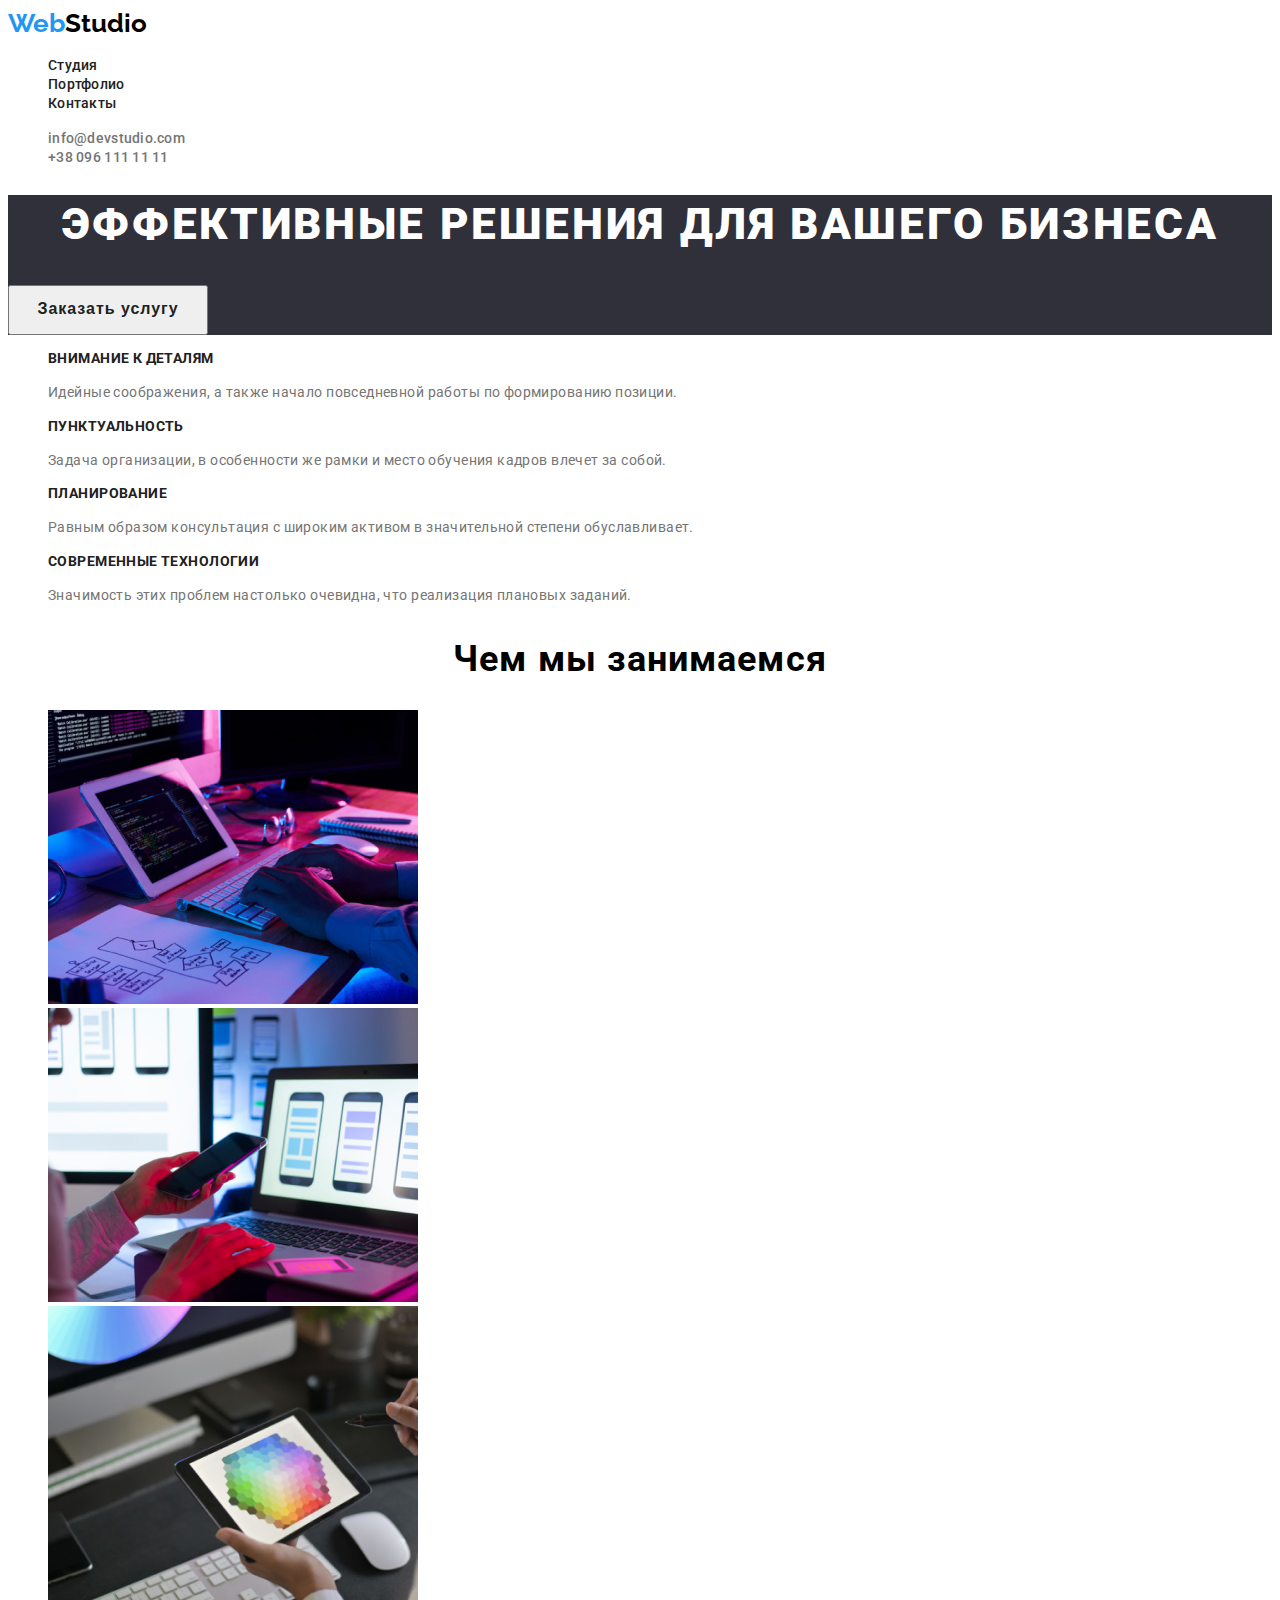
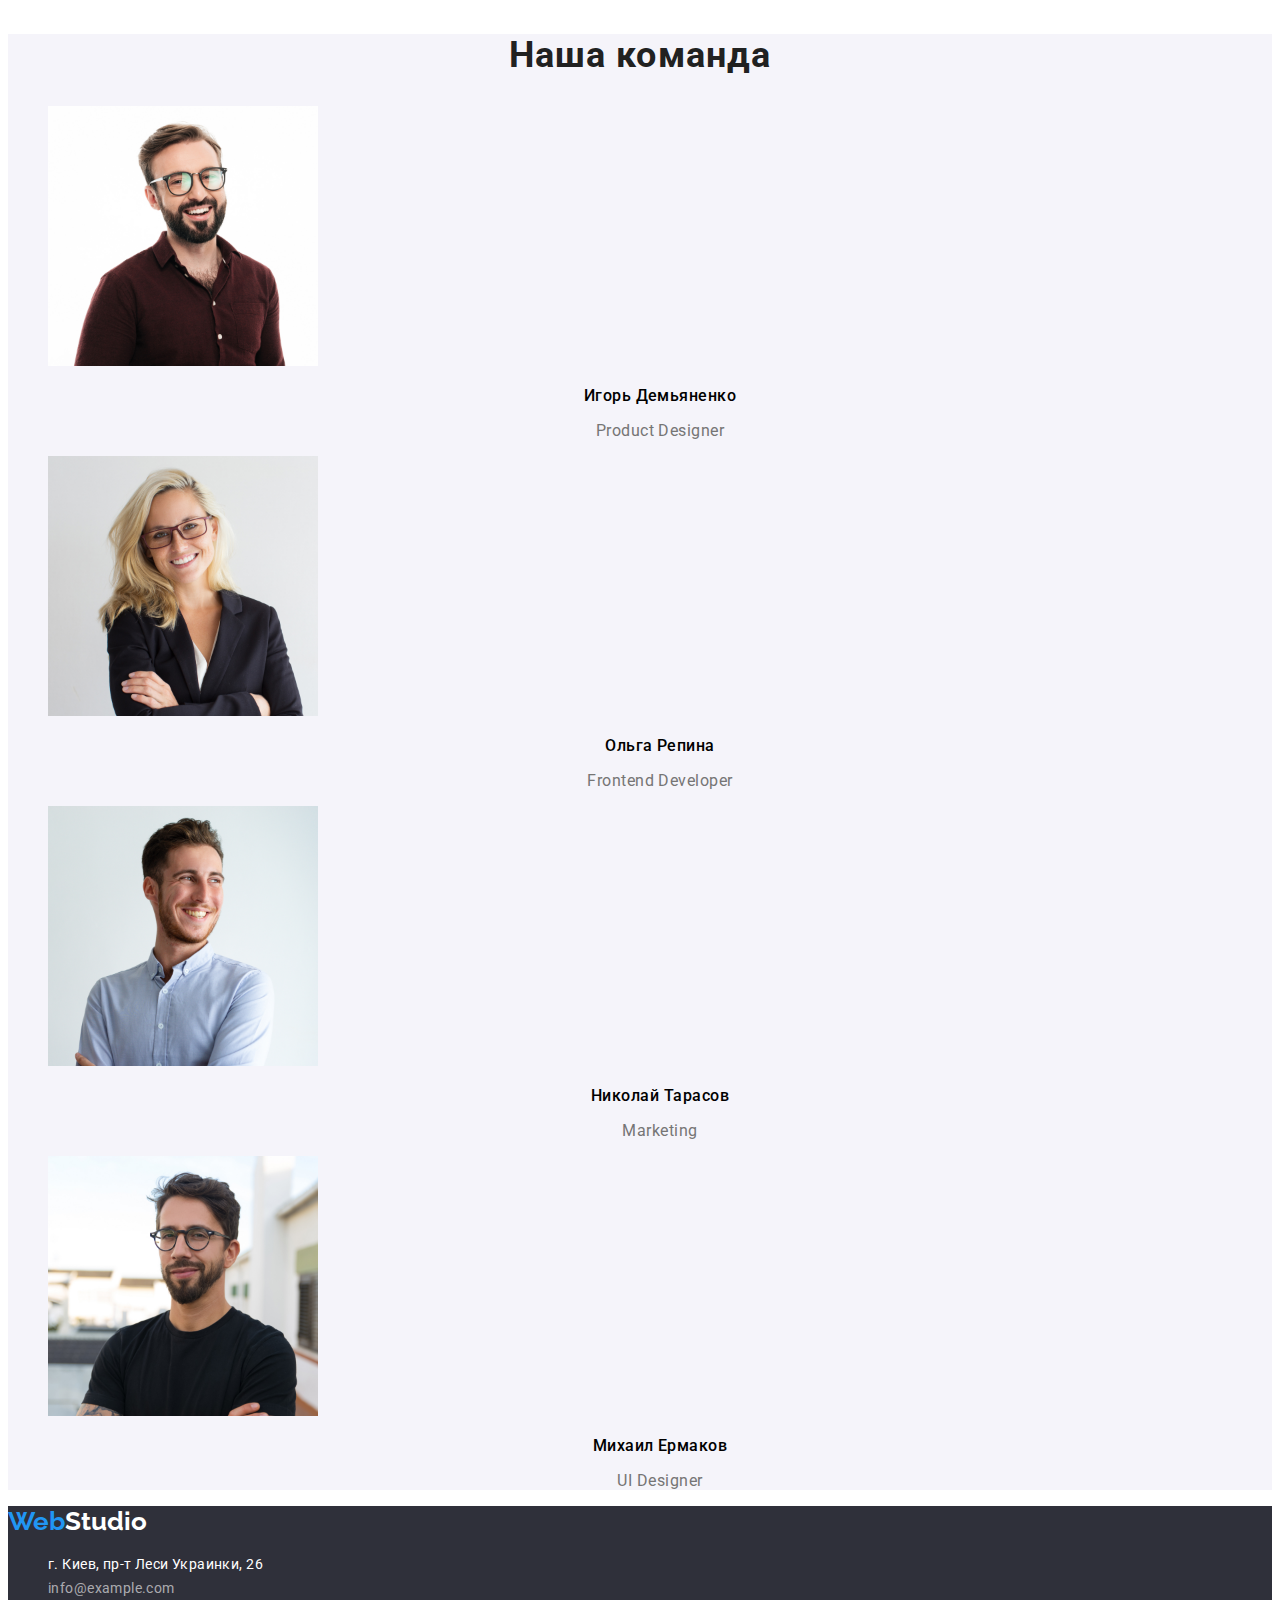
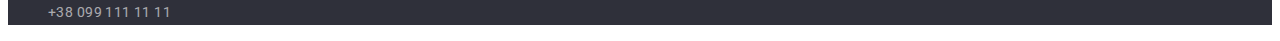
==== index.html @ 6d34a5d7 "start" ====
<!DOCTYPE html>
<html lang="ru">
  <head>
    <meta charset="UTF-8" />
    <meta http-equiv="X-UA-Compatible" content="IE=edge" />
    <meta name="viewport" content="width=device-width, initial-scale=1.0" />
    <title>Главнвя</title>
    <link rel="stylesheet" href="./css/styles.css" />
    <link rel="preconnect" href="https://fonts.googleapis.com" />
    <link rel="preconnect" href="https://fonts.gstatic.com" crossorigin />
    <link
      href="https://fonts.googleapis.com/css2?family=Raleway:wght@700&family=Roboto:wght@400;500;700;900&display=swap"
      rel="stylesheet"
    />
  </head>

  <body>
    <!-- Шапка сайта -->

    <header>
      <nav>
        <a class="logo text-decor" href="./index.html">
          <span class="logo-accent">Web</span>Studio</a
        >

        <ul class="list-style">
          <li><a class="hover-style text-decor link-style" href="./index.html">Студия</a></li>
          <li>
            <a class="hover-style text-decor link-style" href="./portfolio.html">Портфолио</a>
          </li>
          <li><a class="hover-style text-decor link-style" href="">Контакты</a></li>
        </ul>
      </nav>

      <ul class="list-style">
        <li>
          <a class="contacts text-decor hover-style" href="mailto:info@devstudio.com"
            >info@devstudio.com</a
          >
        </li>
        <li>
          <a class="contacts text-decor hover-style" href="tel:+380961111111">+38 096 111 11 11</a>
        </li>
      </ul>
    </header>

    <!-- Основной контент -->

    <main>
      <div>
        <section class="hero-section">
          <h1 class="hero-section-title">Эффективные решения для вашего бизнеса</h1>
          <button type="button" class="hero-section-button">Заказать услугу</button>
        </section>
      </div>

      <section class="skill-section">
        <h2 hidden>Скрытый заголовок</h2>
        <ul class="list-style">
          <li>
            <h3 class="skill-section-title">Внимание к деталям</h3>
            <p class="scill-section-text">
              Идейные соображения, а также начало повседневной работы по формированию позиции.
            </p>
          </li>
          <li>
            <h3 class="skill-section-title">Пунктуальность</h3>
            <p class="scill-section-text">
              Задача организации, в особенности же рамки и место обучения кадров влечет за собой.
            </p>
          </li>
          <li>
            <h3 class="skill-section-title">Планирование</h3>
            <p class="scill-section-text">
              Равным образом консультация с широким активом в значительной степени обуславливает.
            </p>
          </li>
          <li>
            <h3 class="skill-section-title">Современные технологии</h3>
            <p class="scill-section-text">
              Значимость этих проблем настолько очевидна, что реализация плановых заданий.
            </p>
          </li>
        </ul>
      </section>

      <section class="work-section">
        <h2 class="work-section-title">Чем мы занимаемся</h2>
        <ul class="list-style">
          <li>
            <img src="./images/work-pc.jpg" alt="Программист работающий в офисе" width="370" />
          </li>
          <li>
            <img
              src="./images/work-notebook.jpg"
              hover-style
              alt="Дизайнеры разрабатываю мобильное приложение"
              width="370"
            />
          </li>
          <li>
            <img
              src="./images/work-tablet.jpg"
              alt="Веб дизайн и выбор рабочего цвета"
              width="370"
            />
          </li>
        </ul>
      </section>

      <section class="team-section">
        <h2 class="team-section-title">Наша команда</h2>
        <ul class="list-style">
          <li>
            <img src="./images/igor.jpg" alt="Игорь Демьяненко" width="270" />
            <h3 class="team-section-person">Игорь Демьяненко</h3>
            <p class="team-section-text">Product Designer</p>
          </li>

          <li>
            <img src="./images/olga.jpg" alt="Ольга Репина" width="270" />
            <h3 class="team-section-person">Ольга Репина</h3>
            <p class="team-section-text">Frontend Developer</p>
          </li>

          <li>
            <img src="./images/nikolai.jpg" alt="Николай Тарасов" width="270" />
            <h3 class="team-section-person">Николай Тарасов</h3>
            <p class="team-section-text">Marketing</p>
          </li>

          <li>
            <img src="./images/mihail.jpg" alt="Михаил Ермаков" width="270" />
            <h3 class="team-section-person">Михаил Ермаков</h3>
            <p class="team-section-text">UI Designer</p>
          </li>
        </ul>
      </section>
    </main>

    <!-- Футер -->

    <footer class="footer-section">
      <a class="footer-logo text-decor" href="./index.html"
        ><span class="footer-logo-accent">Web</span>Studio</a
      >
      <address>
        <ul class="list-style">
          <li>
            <a class="text-decor" href="https://bit.ly/3pXMvUd"
              ><span class="footer-adress-style hover-style"
                >г. Киев, пр-т Леси Украинки, 26</span
              ></a
            >
          </li>
          <li>
            <a class="text-decor" href="mailto:info@example.com"
              ><span class="footer-contacts-style hover-style">info@example.com</span></a
            >
          </li>
          <li>
            <a class="text-decor" href="tel:+380991111111"
              ><span class="footer-contacts-style hover-style">+38 099 111 11 11</span></a
            >
          </li>
        </ul>
      </address>
    </footer>
  </body>
</html>
---- css/styles.css ----
:root {
  --primary-text-color: #212121;
  --second-text-color: #757575;
  --accent-color: #2196f3;
  --white-text-color: #ffffff;
  --main-background-color: #ffffff;
}

body {
  font-family: 'Roboto', sans-serif;
  font-style: normal;
  background: var(--main-background-color);
}

.list-style {
  list-style: none;
}

.text-decor {
  text-decoration: none;
}

.hover-style:hover,
hover-style:focus {
  color: var(--accent-color);
}

/* Шапка общая*/

.logo {
  font-family: 'Raleway';
  font-style: 400;
  font-weight: 700;
  font-size: 26px;
  line-height: 1.19;
  color: #000000;
}

.logo-accent {
  color: var(--accent-color);
}

.contacts {
  font-weight: 500;
  font-size: 14px;
  line-height: 1.14;
  letter-spacing: 0.02em;
  color: var(--second-text-color);
}

.link-style {
  font-style: normal;
  font-weight: 500;
  font-size: 14px;
  line-height: 1.14;
  letter-spacing: 0.02em;
  color: var(--primary-text-color);
}

/* Основной контент - главная */

.hero-section {
  background: #2f303a;
}

.hero-section-title {
  font-weight: 900;
  font-size: 44px;
  line-height: 1.36;
  text-align: center;
  letter-spacing: 0.06em;
  text-transform: uppercase;
  color: var(--white-text-color);
}

.hero-section-button {
  width: 200px;
  height: 50px;
  cursor: pointer;
  font-weight: 700;
  font-size: 16px;
  line-height: 0.53;
  align-items: center;
  text-align: center;
  letter-spacing: 0.06em;
  color: var(--primary-text-color);
}

.hero-section-button:hover,
.hero-section-button:focus {
  background-color: #2196f3;
  color: var(--white-text-color);
}

.skill-section-title {
  font-weight: 700;
  font-size: 14px;
  line-height: 1.14;
  letter-spacing: 0.03em;
  text-transform: uppercase;
  color: var(--primary-text-color);
}

.scill-section-text {
  font-size: 14px;
  line-height: 1.71;
  letter-spacing: 0.03em;
  color: var(--second-text-color);
}

.work-section-title {
  font-style: normal;
  font-weight: 700;
  font-size: 36px;
  line-height: 1.17;
  text-align: center;
  letter-spacing: 0.03em;
}

.team-section {
  background: #f5f4fa;
}

.team-section-title {
  font-style: normal;
  font-weight: 700;
  font-size: 36px;
  line-height: 1.17;
  text-align: center;
  letter-spacing: 0.03em;
  color: var(--primary-text-color);
}

.team-section-person {
  font-style: normal;
  font-weight: 500;
  font-size: 16px;
  line-height: 1.19;
  text-align: center;
  letter-spacing: 0.03em;
}

.team-section-text {
  font-size: 16px;
  line-height: 1.19;
  text-align: center;
  letter-spacing: 0.03em;
  color: var(--second-text-color);
}

/* Основной контент - портфолио*/

.main-section-button {
  font-family: 'Roboto';
  font-style: inherit;
  font-weight: 500;
  font-size: 16px;
  line-height: 1.62;
  color: var(--primary-text-color);
  cursor: pointer;
}

.main-section-button:hover,
.main-section-button:focus {
  background-color: #2196f3;
  color: var(--white-text-color);
}

.main-section-projects {
  font-weight: 700;
  font-size: 18px;
  line-height: 2;
  letter-spacing: 0.06em;
  color: var(--primary-text-color);
}

.main-section-title {
  font-weight: 400;
  font-size: 16px;
  line-height: 1.87;
  letter-spacing: 0.03em;
  color: var(--second-text-color);
}

/* Футер общий*/

.footer-section {
  background-color: #2f303a;
}

.footer-logo {
  font-family: 'Raleway';
  font-style: 400;
  font-weight: 700;
  font-size: 26px;
  line-height: 1.19;
  color: var(--white-text-color);
}

.footer-logo-accent {
  color: var(--accent-color);
}

.footer-adress-style {
  font-style: normal;
  font-weight: 400;
  font-size: 14px;
  line-height: 1.71;
  letter-spacing: 0.03em;
  color: var(--white-text-color);
}

.footer-contacts-style {
  font-style: normal;
  font-weight: 400;
  font-size: 14px;
  line-height: 1.71;
  letter-spacing: 0.03em;
  color: rgba(255, 255, 255, 0.6);
}
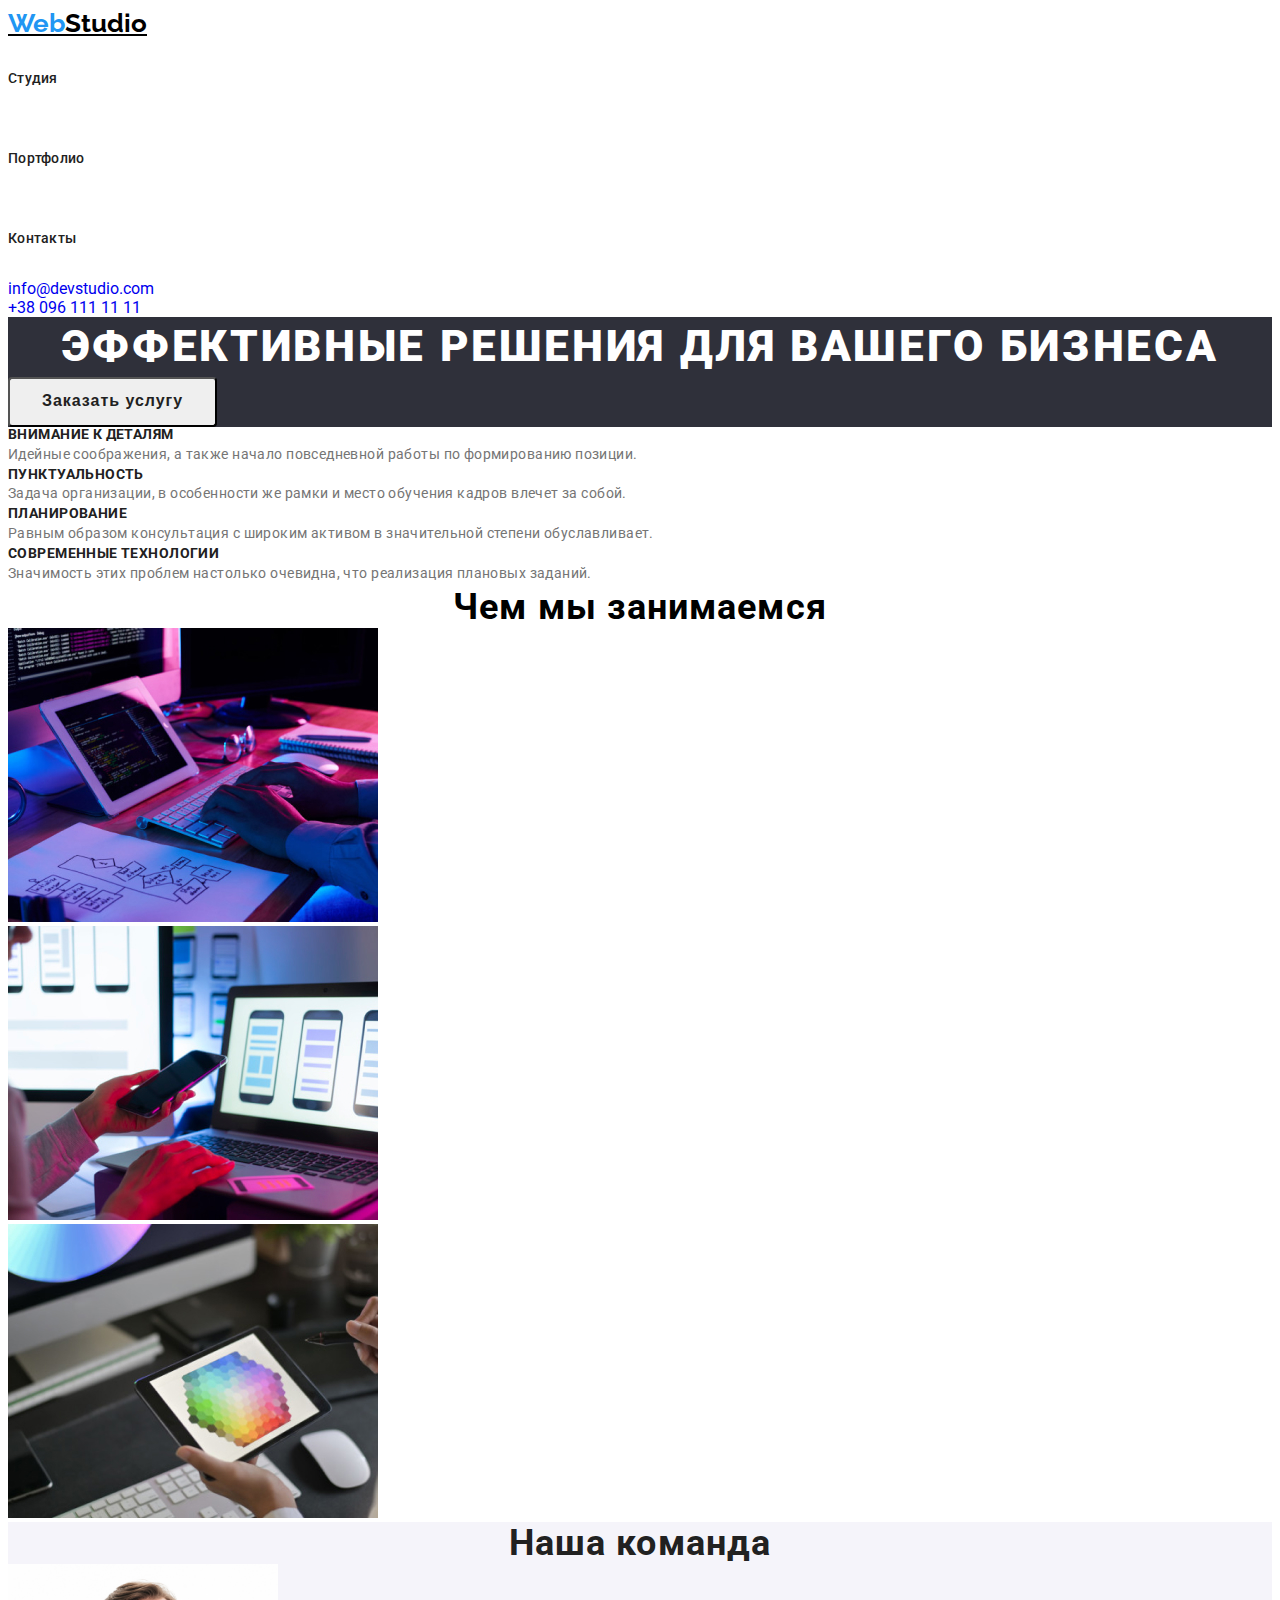
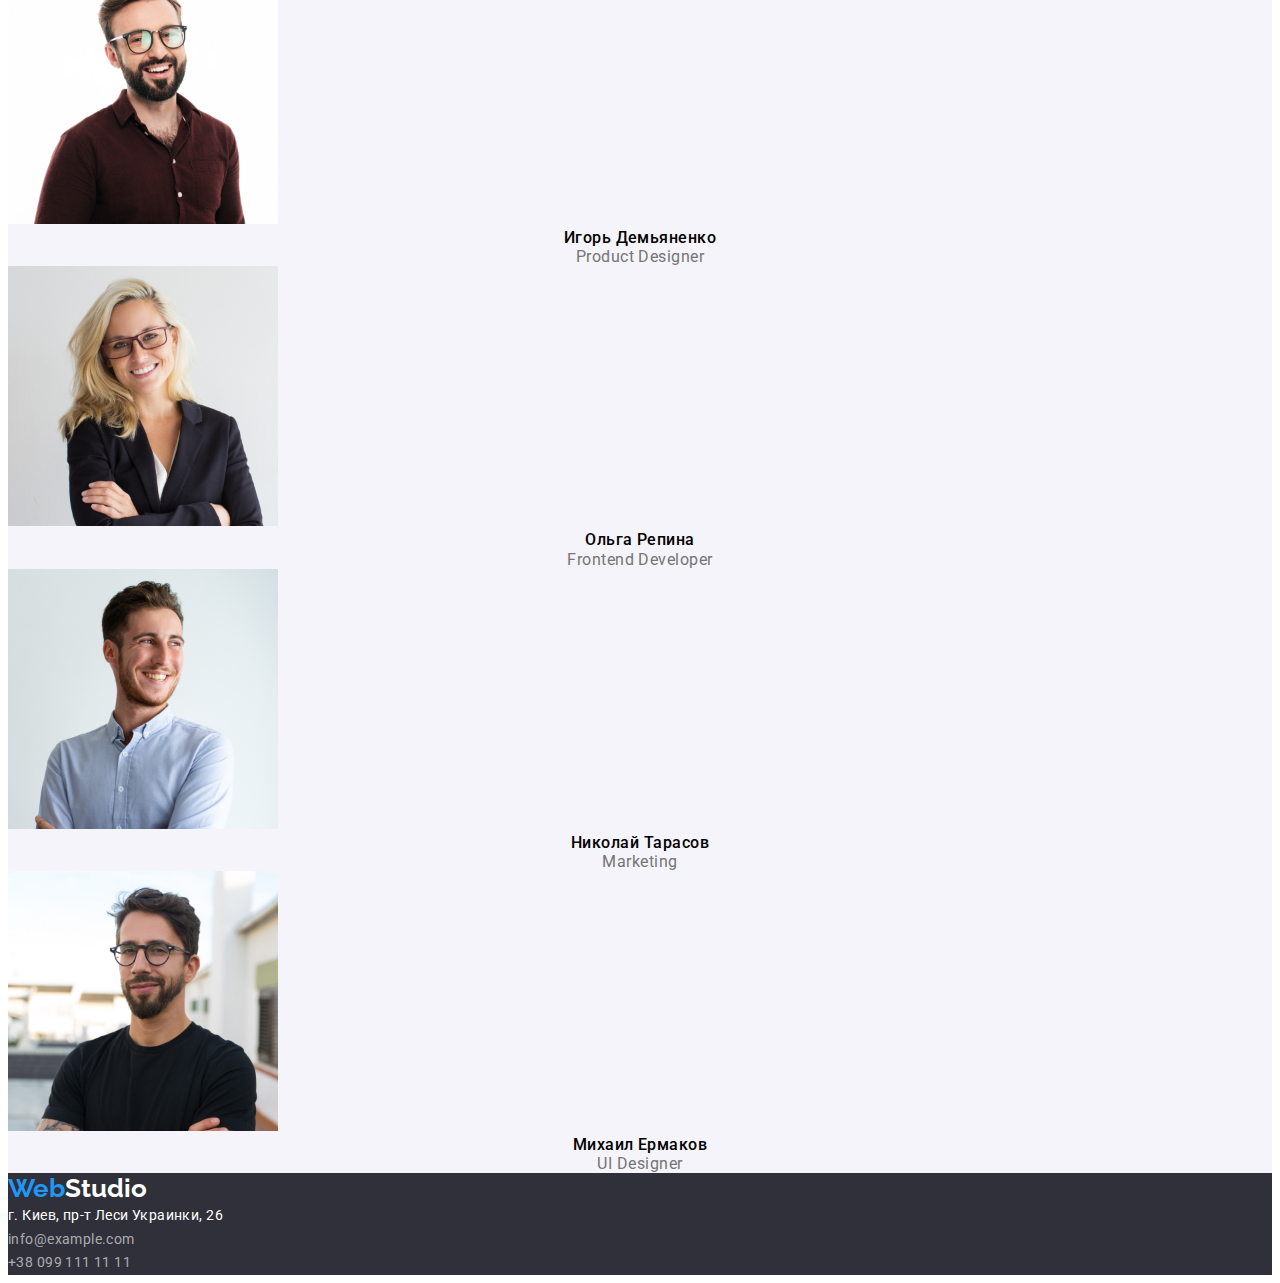
==== commit e8306dc2: "header" ====
--- a/index.html
+++ b/index.html
@@ -5,13 +5,20 @@
     <meta http-equiv="X-UA-Compatible" content="IE=edge" />
     <meta name="viewport" content="width=device-width, initial-scale=1.0" />
     <title>Главнвя</title>
-    <link rel="stylesheet" href="./css/styles.css" />
     <link rel="preconnect" href="https://fonts.googleapis.com" />
     <link rel="preconnect" href="https://fonts.gstatic.com" crossorigin />
     <link
       href="https://fonts.googleapis.com/css2?family=Raleway:wght@700&family=Roboto:wght@400;500;700;900&display=swap"
       rel="stylesheet"
     />
+    <link
+      rel="stylesheet"
+      href="https://cdnjs.cloudflare.com/ajax/libs/modern-normalize/1.1.0/modern-normalize.min.css"
+      integrity="sha512-wpPYUAdjBVSE4KJnH1VR1HeZfpl1ub8YT/NKx4PuQ5NmX2tKuGu6U/JRp5y+Y8XG2tV+wKQpNHVUX03MfMFn9Q=="
+      crossorigin="anonymous"
+      referrerpolicy="no-referrer"
+    />
+    <link rel="stylesheet" href="./css/styles.css" />
   </head>
 
   <body>
@@ -47,12 +54,10 @@
     <!-- Основной контент -->
 
     <main>
-      <div>
-        <section class="hero-section">
-          <h1 class="hero-section-title">Эффективные решения для вашего бизнеса</h1>
-          <button type="button" class="hero-section-button">Заказать услугу</button>
-        </section>
-      </div>
+      <section class="hero-section">
+        <h1 class="hero-section-title">Эффективные решения для вашего бизнеса</h1>
+        <button type="button" class="hero-section-button">Заказать услугу</button>
+      </section>
 
       <section class="skill-section">
         <h2 hidden>Скрытый заголовок</h2>
--- a/css/styles.css
+++ b/css/styles.css
@@ -12,20 +12,62 @@
   background: var(--main-background-color);
 }
 
+h1,
+h2,
+h3,
+h4,
+h5,
+h6,
+p {
+  margin: 0;
+}
+
 .list-style {
   list-style: none;
-}
-
-.text-decor {
+  text-decoration: none;
+  padding: 0;
+  margin: 0;
+}
+
+.decor {
   text-decoration: none;
 }
 
 .hover-style:hover,
 hover-style:focus {
   color: var(--accent-color);
+  text-decoration: none;
+}
+
+.container {
+  width: 1230px;
+  padding-left: 15px;
+  padding-right: 15px;
+  margin-left: auto;
+  margin-right: auto;
+  outline: 2px solid tomato;
 }
 
 /* Шапка общая*/
+
+.header-style {
+  display: flex;
+  align-items: center;
+}
+
+.site-nav {
+  display: flex;
+  margin-left: 93px;
+}
+
+.site-nav .item {
+  /* margin-right: 50px; */
+  outline: 2px solid tomato;
+}
+
+.site-nav .item + .item {
+  margin-left: 50px;
+}
 
 .logo {
   font-family: 'Raleway';
@@ -40,21 +82,37 @@
   color: var(--accent-color);
 }
 
-.contacts {
+.link-style {
+  display: block;
+  padding-top: 32px;
+  padding-bottom: 32px;
+
+  color: var(--primary-text-color);
+
+  font-style: normal;
   font-weight: 500;
   font-size: 14px;
   line-height: 1.14;
   letter-spacing: 0.02em;
-  color: var(--second-text-color);
-}
-
-.link-style {
-  font-style: normal;
+  text-decoration: none;
+}
+
+.contacts .contacts-item + .contacts-item {
+  margin-left: 50px;
+}
+
+.contacts {
+  display: flex;
+  margin-left: auto;
+}
+
+.contacts-link {
   font-weight: 500;
   font-size: 14px;
   line-height: 1.14;
   letter-spacing: 0.02em;
-  color: var(--primary-text-color);
+  color: var(--second-text-color);
+  text-decoration: none;
 }
 
 /* Основной контент - главная */
@@ -74,7 +132,7 @@
 }
 
 .hero-section-button {
-  width: 200px;
+  min-width: 200px;
   height: 50px;
   cursor: pointer;
   font-weight: 700;
@@ -84,6 +142,8 @@
   text-align: center;
   letter-spacing: 0.06em;
   color: var(--primary-text-color);
+  border-radius: 4px;
+  padding: 10px 32px;
 }
 
 .hero-section-button:hover,
@@ -150,6 +210,10 @@
 
 /* Основной контент - портфолио*/
 
+.button-list {
+  display: flex;
+}
+
 .main-section-button {
   font-family: 'Roboto';
   font-style: inherit;
@@ -195,6 +259,7 @@
   font-size: 26px;
   line-height: 1.19;
   color: var(--white-text-color);
+  text-decoration: none;
 }
 
 .footer-logo-accent {
@@ -218,3 +283,7 @@
   letter-spacing: 0.03em;
   color: rgba(255, 255, 255, 0.6);
 }
+
+.list-style a {
+  text-decoration: none;
+}
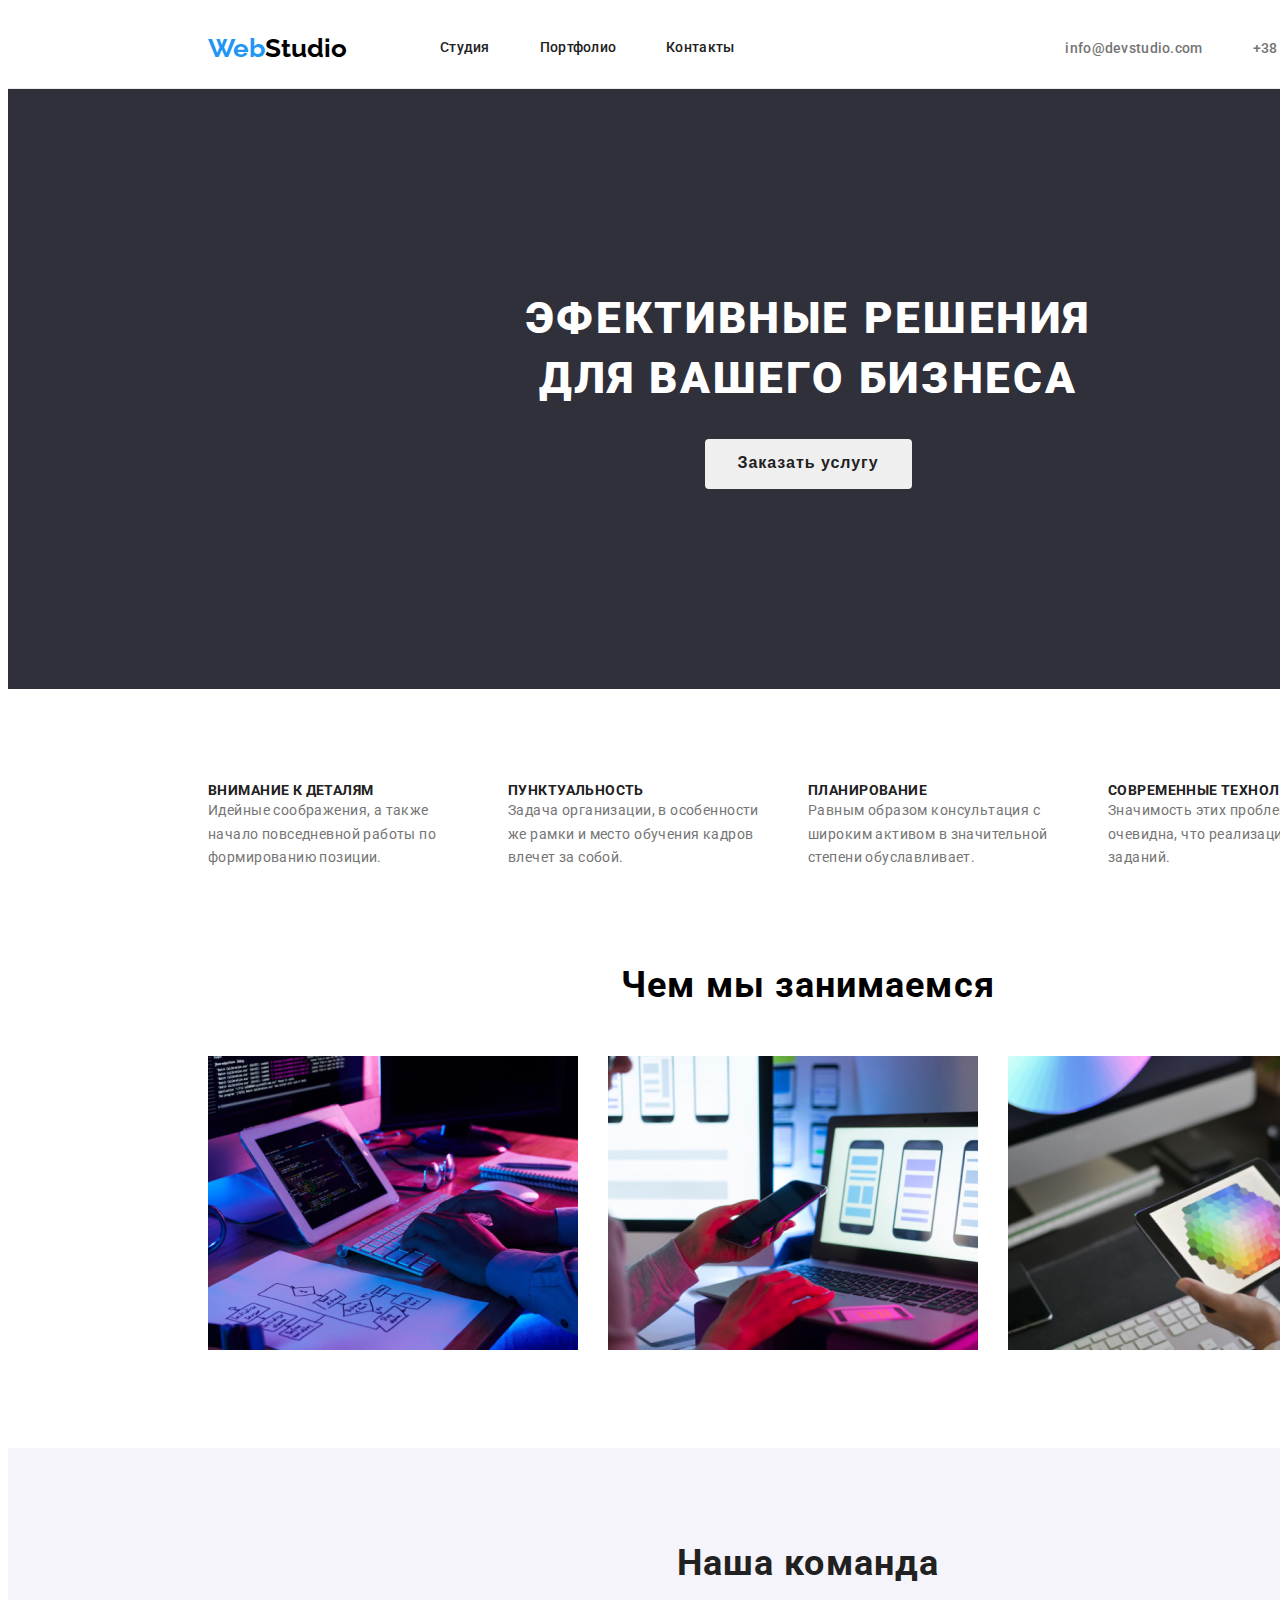
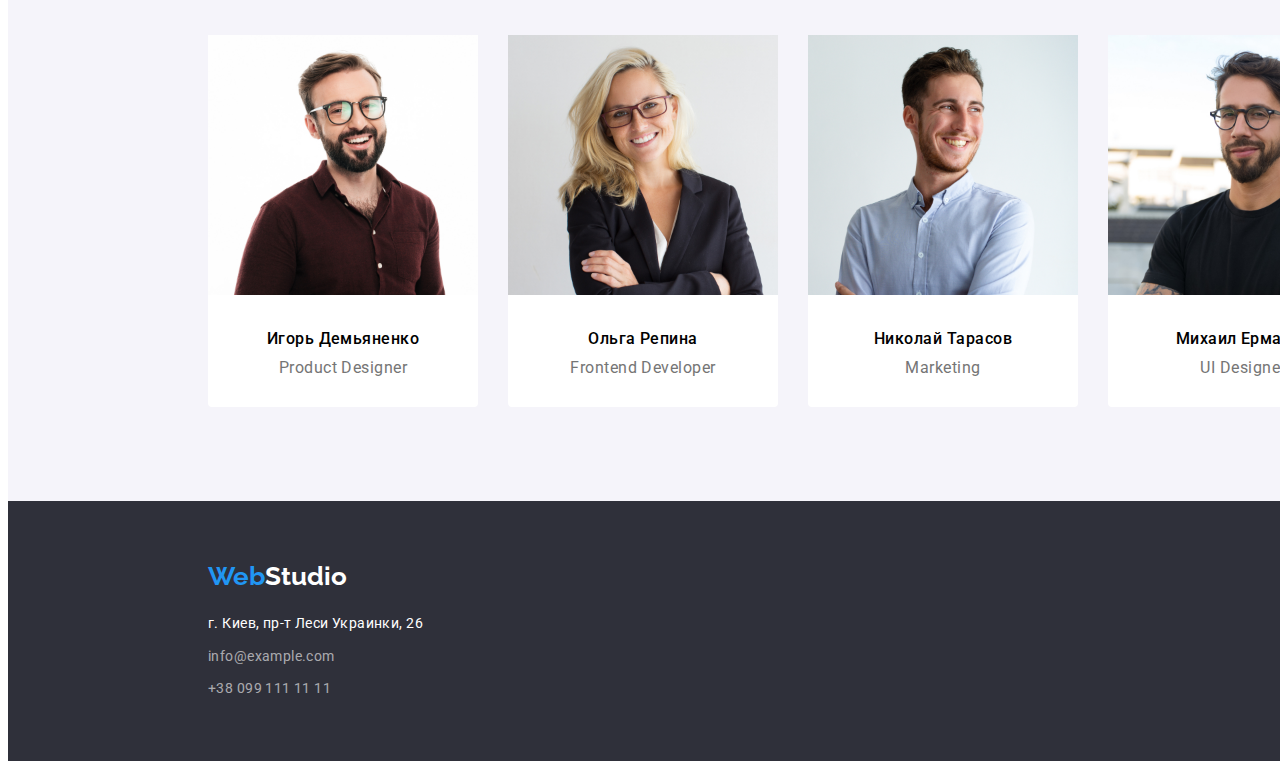
==== commit cb6f8911: "alredy done main+portfolio" ====
--- a/index.html
+++ b/index.html
@@ -24,63 +24,73 @@
   <body>
     <!-- Шапка сайта -->
 
-    <header>
-      <nav>
-        <a class="logo text-decor" href="./index.html">
-          <span class="logo-accent">Web</span>Studio</a
-        >
+    <header class="page-header">
+      <div class="container header-style">
+        <nav class="header-style">
+          <a class="logo decor" href="./index.html"> <span class="logo-accent">Web</span>Studio</a>
+          <ul class="list-style site-nav">
+            <li class="item">
+              <a class="hover-style link-style" href="./index.html">Студия</a>
+            </li>
+            <li class="item">
+              <a class="hover-style link-style" href="./portfolio.html">Портфолио</a>
+            </li>
+            <li class="item">
+              <a class="hover-style link-style" href="">Контакты</a>
+            </li>
+          </ul>
+        </nav>
 
-        <ul class="list-style">
-          <li><a class="hover-style text-decor link-style" href="./index.html">Студия</a></li>
-          <li>
-            <a class="hover-style text-decor link-style" href="./portfolio.html">Портфолио</a>
+        <ul class="list-style contacts">
+          <li class="contacts-item">
+            <a class="contacts-link hover-style" href="mailto:info@devstudio.com"
+              >info@devstudio.com</a
+            >
           </li>
-          <li><a class="hover-style text-decor link-style" href="">Контакты</a></li>
+          <li class="contacts-item">
+            <a class="contacts-link hover-style" href="tel:+380961111111">+38 096 111 11 11</a>
+          </li>
         </ul>
-      </nav>
-
-      <ul class="list-style">
-        <li>
-          <a class="contacts text-decor hover-style" href="mailto:info@devstudio.com"
-            >info@devstudio.com</a
-          >
-        </li>
-        <li>
-          <a class="contacts text-decor hover-style" href="tel:+380961111111">+38 096 111 11 11</a>
-        </li>
-      </ul>
+      </div>
     </header>
 
     <!-- Основной контент -->
 
     <main>
-      <section class="hero-section">
-        <h1 class="hero-section-title">Эффективные решения для вашего бизнеса</h1>
-        <button type="button" class="hero-section-button">Заказать услугу</button>
-      </section>
+      <div class="hero-section">
+        <section class="container">
+          <h1 class="hero-section-title">
+            Эфективные решения <br />
+            для вашего бизнеса
+          </h1>
+          <button type="button" class="hero-section-button">Заказать услугу</button>
+        </section>
+      </div>
 
-      <section class="skill-section">
+      <!-- skill-section -->
+
+      <section class="container skill-section section">
         <h2 hidden>Скрытый заголовок</h2>
         <ul class="list-style">
-          <li>
+          <li class="skill-section-list">
             <h3 class="skill-section-title">Внимание к деталям</h3>
             <p class="scill-section-text">
               Идейные соображения, а также начало повседневной работы по формированию позиции.
             </p>
           </li>
-          <li>
+          <li class="skill-section-list">
             <h3 class="skill-section-title">Пунктуальность</h3>
             <p class="scill-section-text">
               Задача организации, в особенности же рамки и место обучения кадров влечет за собой.
             </p>
           </li>
-          <li>
+          <li class="skill-section-list">
             <h3 class="skill-section-title">Планирование</h3>
             <p class="scill-section-text">
               Равным образом консультация с широким активом в значительной степени обуславливает.
             </p>
           </li>
-          <li>
+          <li class="skill-section-list">
             <h3 class="skill-section-title">Современные технологии</h3>
             <p class="scill-section-text">
               Значимость этих проблем настолько очевидна, что реализация плановых заданий.
@@ -89,13 +99,15 @@
         </ul>
       </section>
 
-      <section class="work-section">
+      <!-- work-section -->
+
+      <section class="work-section container section">
         <h2 class="work-section-title">Чем мы занимаемся</h2>
         <ul class="list-style">
-          <li>
+          <li class="work-section-item">
             <img src="./images/work-pc.jpg" alt="Программист работающий в офисе" width="370" />
           </li>
-          <li>
+          <li class="work-section-item">
             <img
               src="./images/work-notebook.jpg"
               hover-style
@@ -103,7 +115,7 @@
               width="370"
             />
           </li>
-          <li>
+          <li class="work-section-item">
             <img
               src="./images/work-tablet.jpg"
               alt="Веб дизайн и выбор рабочего цвета"
@@ -113,63 +125,71 @@
         </ul>
       </section>
 
+      <!-- team-section -->
+
       <section class="team-section">
-        <h2 class="team-section-title">Наша команда</h2>
-        <ul class="list-style">
-          <li>
-            <img src="./images/igor.jpg" alt="Игорь Демьяненко" width="270" />
-            <h3 class="team-section-person">Игорь Демьяненко</h3>
-            <p class="team-section-text">Product Designer</p>
-          </li>
+        <div class="container section">
+          <h2 class="team-section-title">Наша команда</h2>
+          <ul class="list-style">
+            <li class="team-section-item">
+              <img src="./images/igor.jpg" alt="Игорь Демьяненко" width="270" />
+              <h3 class="team-section-person">Игорь Демьяненко</h3>
+              <p class="team-section-text">Product Designer</p>
+            </li>
 
-          <li>
-            <img src="./images/olga.jpg" alt="Ольга Репина" width="270" />
-            <h3 class="team-section-person">Ольга Репина</h3>
-            <p class="team-section-text">Frontend Developer</p>
-          </li>
+            <li class="team-section-item">
+              <img src="./images/olga.jpg" alt="Ольга Репина" width="270" />
+              <h3 class="team-section-person">Ольга Репина</h3>
+              <p class="team-section-text">Frontend Developer</p>
+            </li>
 
-          <li>
-            <img src="./images/nikolai.jpg" alt="Николай Тарасов" width="270" />
-            <h3 class="team-section-person">Николай Тарасов</h3>
-            <p class="team-section-text">Marketing</p>
-          </li>
+            <li class="team-section-item">
+              <img src="./images/nikolai.jpg" alt="Николай Тарасов" width="270" />
+              <h3 class="team-section-person">Николай Тарасов</h3>
+              <p class="team-section-text">Marketing</p>
+            </li>
 
-          <li>
-            <img src="./images/mihail.jpg" alt="Михаил Ермаков" width="270" />
-            <h3 class="team-section-person">Михаил Ермаков</h3>
-            <p class="team-section-text">UI Designer</p>
-          </li>
-        </ul>
+            <li class="team-section-item">
+              <img src="./images/mihail.jpg" alt="Михаил Ермаков" width="270" />
+              <h3 class="team-section-person">Михаил Ермаков</h3>
+              <p class="team-section-text">UI Designer</p>
+            </li>
+          </ul>
+        </div>
       </section>
     </main>
 
     <!-- Футер -->
 
     <footer class="footer-section">
-      <a class="footer-logo text-decor" href="./index.html"
-        ><span class="footer-logo-accent">Web</span>Studio</a
-      >
-      <address>
-        <ul class="list-style">
-          <li>
-            <a class="text-decor" href="https://bit.ly/3pXMvUd"
-              ><span class="footer-adress-style hover-style"
-                >г. Киев, пр-т Леси Украинки, 26</span
-              ></a
-            >
-          </li>
-          <li>
-            <a class="text-decor" href="mailto:info@example.com"
-              ><span class="footer-contacts-style hover-style">info@example.com</span></a
-            >
-          </li>
-          <li>
-            <a class="text-decor" href="tel:+380991111111"
-              ><span class="footer-contacts-style hover-style">+38 099 111 11 11</span></a
-            >
-          </li>
-        </ul>
-      </address>
+      <div class="container">
+        <div class="footer-logo-item">
+          <a class="footer-logo" href="./index.html"
+            ><span class="footer-logo-accent">Web</span>Studio</a
+          >
+        </div>
+        <address class="footer-adress">
+          <ul class="list-style">
+            <li>
+              <a href="https://bit.ly/3pXMvUd"
+                ><span class="footer-adress-style hover-style"
+                  >г. Киев, пр-т Леси Украинки, 26</span
+                ></a
+              >
+            </li>
+            <li class="footer-item">
+              <a href="mailto:info@example.com"
+                ><span class="footer-contacts-style hover-style">info@example.com</span></a
+              >
+            </li>
+            <li class="footer-item">
+              <a href="tel:+380991111111"
+                ><span class="footer-contacts-style hover-style">+38 099 111 11 11</span></a
+              >
+            </li>
+          </ul>
+        </address>
+      </div>
     </footer>
   </body>
 </html>
--- a/css/styles.css
+++ b/css/styles.css
@@ -10,6 +10,7 @@
   font-family: 'Roboto', sans-serif;
   font-style: normal;
   background: var(--main-background-color);
+  width: 1600px;
 }
 
 h1,
@@ -40,30 +41,38 @@
 }
 
 .container {
-  width: 1230px;
+  width: 1200px;
   padding-left: 15px;
   padding-right: 15px;
   margin-left: auto;
   margin-right: auto;
+  /* outline: 2px solid tomato; */
+}
+
+.section {
+  padding-top: 94px;
+  padding-bottom: 94px;
+}
+
+/* Шапка общая*/
+
+.page-header {
+  border-bottom: 1px solid #ececec;
+}
+
+.header-style {
+  display: flex;
+  align-items: center;
+}
+
+.site-nav {
+  display: flex;
+  margin-left: 93px;
+}
+
+/* .site-nav .item {
   outline: 2px solid tomato;
-}
-
-/* Шапка общая*/
-
-.header-style {
-  display: flex;
-  align-items: center;
-}
-
-.site-nav {
-  display: flex;
-  margin-left: 93px;
-}
-
-.site-nav .item {
-  /* margin-right: 50px; */
-  outline: 2px solid tomato;
-}
+} */
 
 .site-nav .item + .item {
   margin-left: 50px;
@@ -103,7 +112,7 @@
 
 .contacts {
   display: flex;
-  margin-left: auto;
+  margin-left: 331px;
 }
 
 .contacts-link {
@@ -119,16 +128,23 @@
 
 .hero-section {
   background: #2f303a;
+  padding-top: 200px;
+  padding-bottom: 200px;
+  text-align: center;
 }
 
 .hero-section-title {
+  font-style: n400;
   font-weight: 900;
   font-size: 44px;
   line-height: 1.36;
+
   text-align: center;
   letter-spacing: 0.06em;
   text-transform: uppercase;
   color: var(--white-text-color);
+  /* padding-top: 200px; */
+  padding-bottom: 30px;
 }
 
 .hero-section-button {
@@ -144,6 +160,7 @@
   color: var(--primary-text-color);
   border-radius: 4px;
   padding: 10px 32px;
+  border: 1px solid transparent;
 }
 
 .hero-section-button:hover,
@@ -152,6 +169,23 @@
   color: var(--white-text-color);
 }
 
+/* skill-section */
+
+.skill-section-list {
+  width: 270px;
+  flex-wrap: wrap;
+  /* margin-right: 30px; */
+}
+
+.skill-section-list:not(:last-child) {
+  margin-right: 30px;
+}
+
+.skill-section .list-style {
+  display: flex;
+  /* outline: 2px solid tomato; */
+}
+
 .skill-section-title {
   font-weight: 700;
   font-size: 14px;
@@ -166,6 +200,12 @@
   line-height: 1.71;
   letter-spacing: 0.03em;
   color: var(--second-text-color);
+}
+
+/* work-section */
+
+.work-section {
+  padding-top: 0px;
 }
 
 .work-section-title {
@@ -177,8 +217,35 @@
   letter-spacing: 0.03em;
 }
 
+.work-section .list-style {
+  display: flex;
+  margin-top: 50px;
+  /* outline: 2px solid tomato; */
+}
+
+.work-section-item:not(:last-child) {
+  margin-right: 30px;
+}
+
+/* team-section */
+
 .team-section {
   background: #f5f4fa;
+}
+
+.team-section .list-style {
+  display: flex;
+  margin-top: 50px;
+  /* outline: 2px solid tomato; */
+}
+
+.team-section-item:not(:last-child) {
+  margin-right: 30px;
+}
+
+.team-section-item {
+  border-radius: 0px 0px 4px 4px;
+  background: #ffffff;
 }
 
 .team-section-title {
@@ -198,6 +265,7 @@
   line-height: 1.19;
   text-align: center;
   letter-spacing: 0.03em;
+  margin-top: 30px;
 }
 
 .team-section-text {
@@ -206,15 +274,27 @@
   text-align: center;
   letter-spacing: 0.03em;
   color: var(--second-text-color);
+  margin-top: 10px;
+  margin-bottom: 30px;
 }
 
 /* Основной контент - портфолио*/
 
 .button-list {
   display: flex;
+  justify-content: center;
+  /* padding-top: 94px; */
+}
+
+.button-list .button-item + .button-item {
+  padding-left: 8px;
 }
 
 .main-section-button {
+  padding: 6px 22px;
+  background: #f5f4fa;
+  border-radius: 4px;
+
   font-family: 'Roboto';
   font-style: inherit;
   font-weight: 500;
@@ -222,6 +302,7 @@
   line-height: 1.62;
   color: var(--primary-text-color);
   cursor: pointer;
+  border: 1px solid transparent;
 }
 
 .main-section-button:hover,
@@ -230,6 +311,30 @@
   color: var(--white-text-color);
 }
 
+.project-list {
+  display: flex;
+  flex-wrap: wrap;
+  padding-top: 50px;
+  /* padding-bottom: 94px; */
+  /* outline: 2px solid tomato; */
+}
+
+.project-item {
+  width: 370px;
+  margin-right: 30px;
+  margin-bottom: 30px;
+  background: #ffffff;
+  border: 1px solid #eeeeee;
+}
+
+.project-item:nth-child(3n) {
+  margin-right: 0;
+}
+
+.project-item:nth-last-child(-n + 3) {
+  margin-bottom: 0;
+}
+
 .main-section-projects {
   font-weight: 700;
   font-size: 18px;
@@ -246,6 +351,10 @@
   color: var(--second-text-color);
 }
 
+.project-text {
+  padding: 20px 24px;
+}
+
 /* Футер общий*/
 
 .footer-section {
@@ -287,3 +396,16 @@
 .list-style a {
   text-decoration: none;
 }
+
+.footer-logo-item {
+  padding-top: 60px;
+}
+
+.footer-adress {
+  padding-top: 20px;
+  padding-bottom: 60px;
+}
+
+.footer-item {
+  padding-top: 9px;
+}
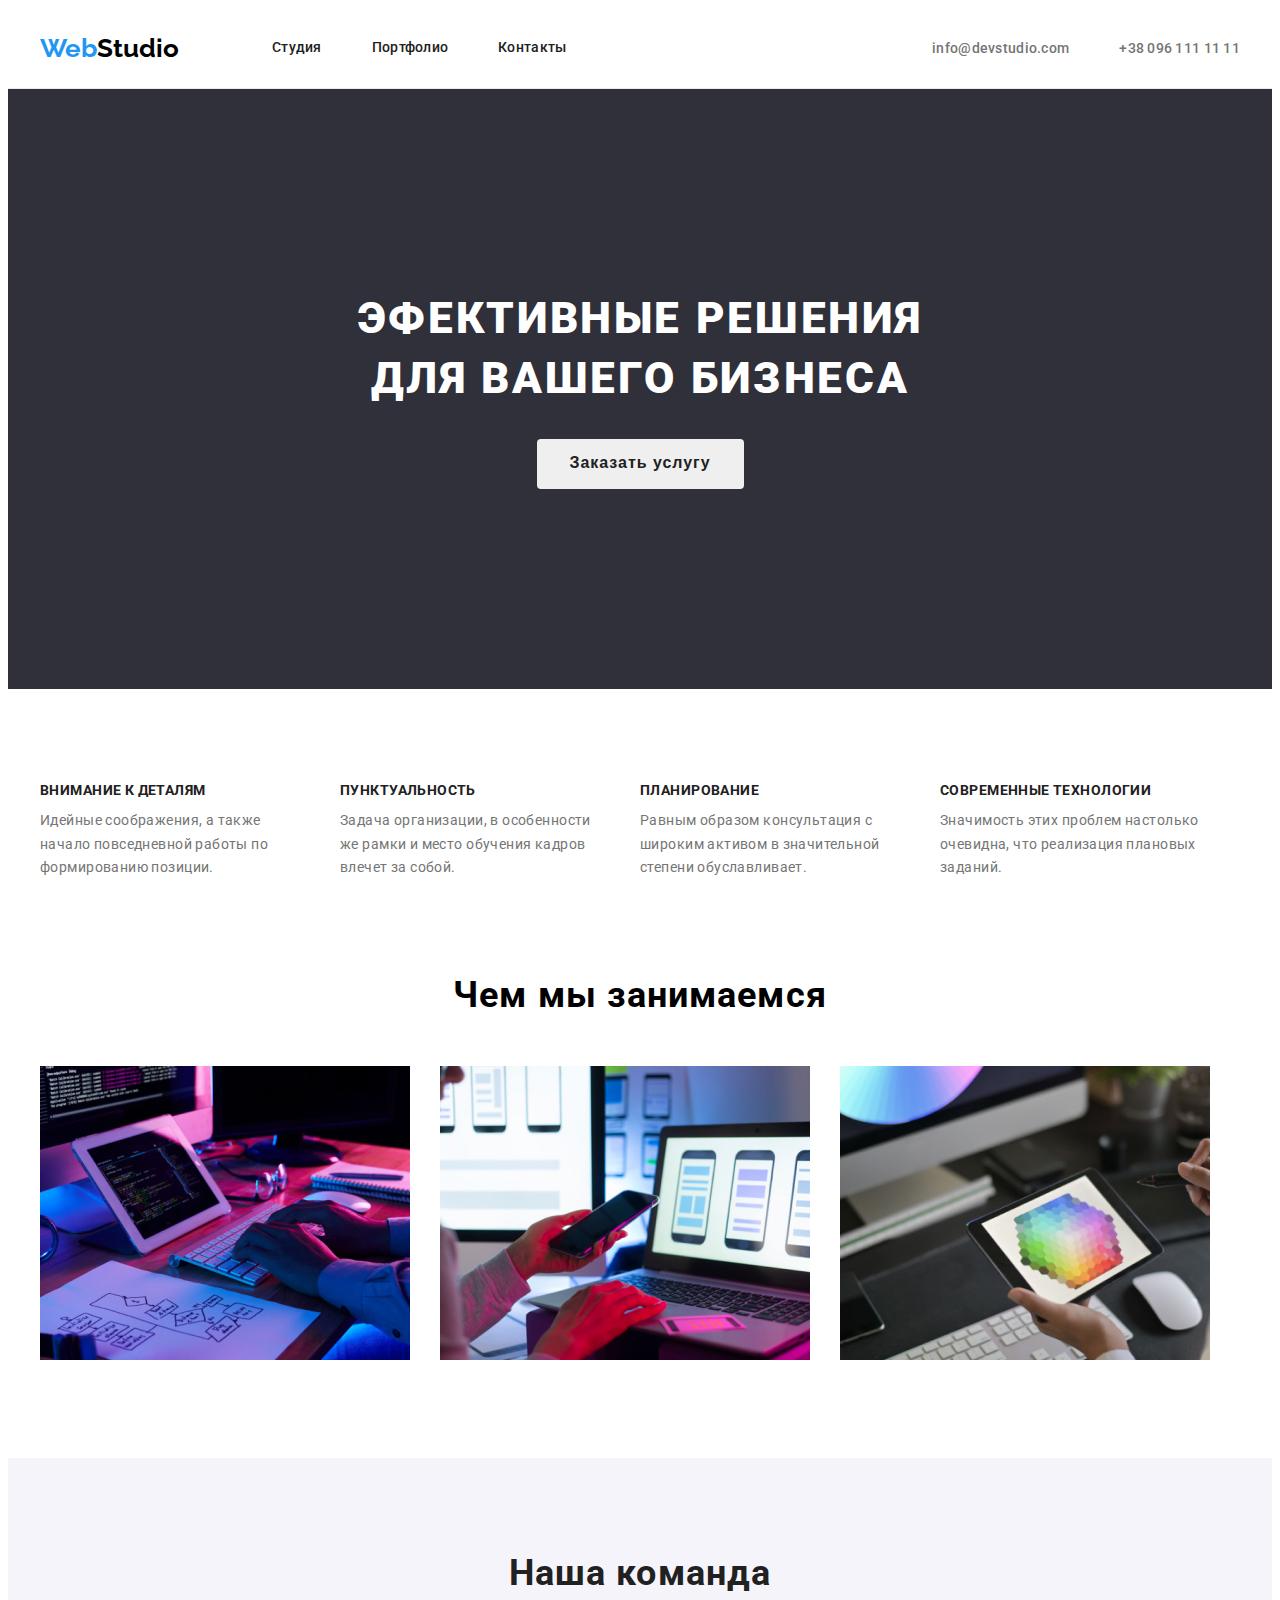
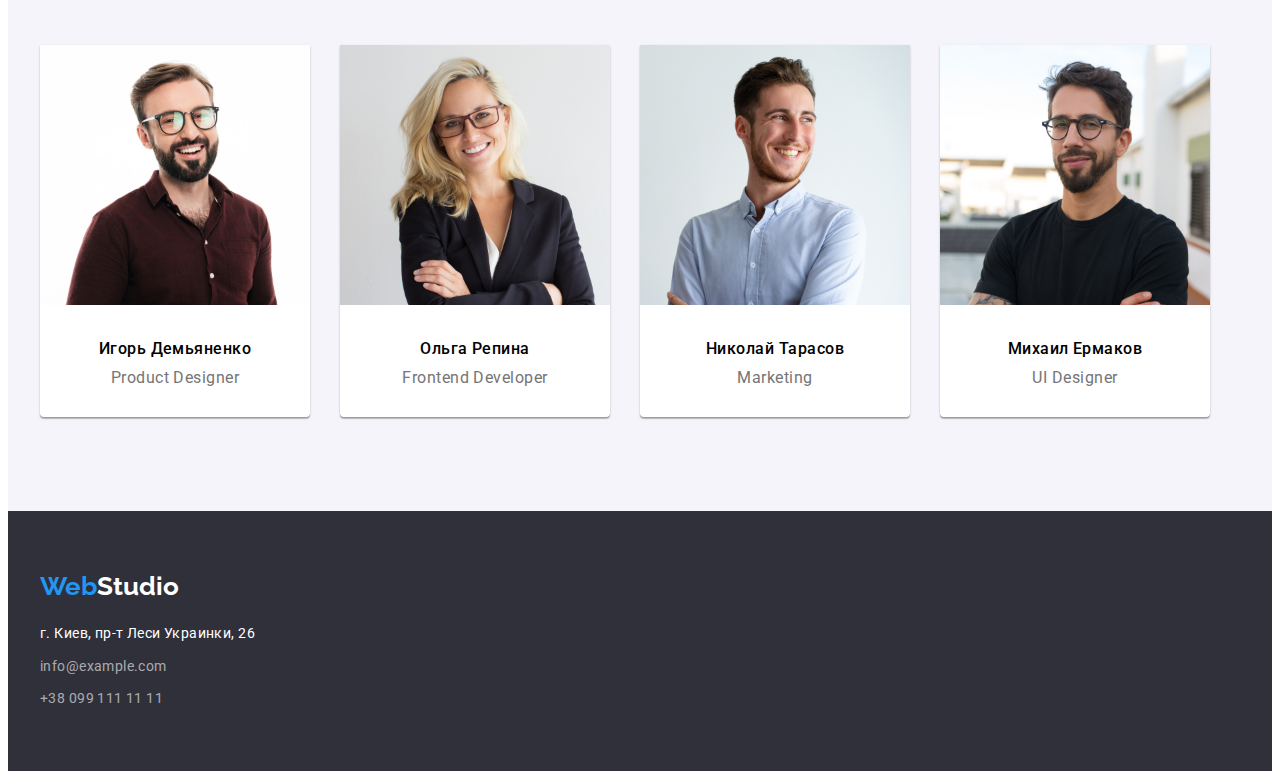
==== commit 40111c25: "now done)" ====
--- a/index.html
+++ b/index.html
@@ -57,78 +57,82 @@
     <!-- Основной контент -->
 
     <main>
-      <div class="hero-section">
-        <section class="container">
+      <section class="hero-section">
+        <div class="container">
           <h1 class="hero-section-title">
             Эфективные решения <br />
             для вашего бизнеса
           </h1>
           <button type="button" class="hero-section-button">Заказать услугу</button>
-        </section>
-      </div>
+        </div>
+      </section>
 
       <!-- skill-section -->
 
-      <section class="container skill-section section">
-        <h2 hidden>Скрытый заголовок</h2>
-        <ul class="list-style">
-          <li class="skill-section-list">
-            <h3 class="skill-section-title">Внимание к деталям</h3>
-            <p class="scill-section-text">
-              Идейные соображения, а также начало повседневной работы по формированию позиции.
-            </p>
-          </li>
-          <li class="skill-section-list">
-            <h3 class="skill-section-title">Пунктуальность</h3>
-            <p class="scill-section-text">
-              Задача организации, в особенности же рамки и место обучения кадров влечет за собой.
-            </p>
-          </li>
-          <li class="skill-section-list">
-            <h3 class="skill-section-title">Планирование</h3>
-            <p class="scill-section-text">
-              Равным образом консультация с широким активом в значительной степени обуславливает.
-            </p>
-          </li>
-          <li class="skill-section-list">
-            <h3 class="skill-section-title">Современные технологии</h3>
-            <p class="scill-section-text">
-              Значимость этих проблем настолько очевидна, что реализация плановых заданий.
-            </p>
-          </li>
-        </ul>
+      <section class="skill-section section">
+        <div class="container">
+          <h2 hidden>Скрытый заголовок</h2>
+          <ul class="list-style">
+            <li class="skill-section-list">
+              <h3 class="skill-section-title">Внимание к деталям</h3>
+              <p class="scill-section-text">
+                Идейные соображения, а также начало повседневной работы по формированию позиции.
+              </p>
+            </li>
+            <li class="skill-section-list">
+              <h3 class="skill-section-title">Пунктуальность</h3>
+              <p class="scill-section-text">
+                Задача организации, в особенности же рамки и место обучения кадров влечет за собой.
+              </p>
+            </li>
+            <li class="skill-section-list">
+              <h3 class="skill-section-title">Планирование</h3>
+              <p class="scill-section-text">
+                Равным образом консультация с широким активом в значительной степени обуславливает.
+              </p>
+            </li>
+            <li class="skill-section-list">
+              <h3 class="skill-section-title">Современные технологии</h3>
+              <p class="scill-section-text">
+                Значимость этих проблем настолько очевидна, что реализация плановых заданий.
+              </p>
+            </li>
+          </ul>
+        </div>
       </section>
 
       <!-- work-section -->
 
-      <section class="work-section container section">
-        <h2 class="work-section-title">Чем мы занимаемся</h2>
-        <ul class="list-style">
-          <li class="work-section-item">
-            <img src="./images/work-pc.jpg" alt="Программист работающий в офисе" width="370" />
-          </li>
-          <li class="work-section-item">
-            <img
-              src="./images/work-notebook.jpg"
-              hover-style
-              alt="Дизайнеры разрабатываю мобильное приложение"
-              width="370"
-            />
-          </li>
-          <li class="work-section-item">
-            <img
-              src="./images/work-tablet.jpg"
-              alt="Веб дизайн и выбор рабочего цвета"
-              width="370"
-            />
-          </li>
-        </ul>
+      <section class="work-section section">
+        <div class="container">
+          <h2 class="work-section-title">Чем мы занимаемся</h2>
+          <ul class="list-style">
+            <li class="work-section-item">
+              <img src="./images/work-pc.jpg" alt="Программист работающий в офисе" width="370" />
+            </li>
+            <li class="work-section-item">
+              <img
+                src="./images/work-notebook.jpg"
+                hover-style
+                alt="Дизайнеры разрабатываю мобильное приложение"
+                width="370"
+              />
+            </li>
+            <li class="work-section-item">
+              <img
+                src="./images/work-tablet.jpg"
+                alt="Веб дизайн и выбор рабочего цвета"
+                width="370"
+              />
+            </li>
+          </ul>
+        </div>
       </section>
 
       <!-- team-section -->
 
-      <section class="team-section">
-        <div class="container section">
+      <section class="team-section section">
+        <div class="container">
           <h2 class="team-section-title">Наша команда</h2>
           <ul class="list-style">
             <li class="team-section-item">
@@ -163,11 +167,9 @@
 
     <footer class="footer-section">
       <div class="container">
-        <div class="footer-logo-item">
-          <a class="footer-logo" href="./index.html"
-            ><span class="footer-logo-accent">Web</span>Studio</a
-          >
-        </div>
+        <a class="footer-logo" href="./index.html"
+          ><span class="footer-logo-accent">Web</span>Studio</a
+        >
         <address class="footer-adress">
           <ul class="list-style">
             <li>
--- a/css/styles.css
+++ b/css/styles.css
@@ -10,7 +10,6 @@
   font-family: 'Roboto', sans-serif;
   font-style: normal;
   background: var(--main-background-color);
-  width: 1600px;
 }
 
 h1,
@@ -41,7 +40,8 @@
 }
 
 .container {
-  width: 1200px;
+  width: 100%;
+  max-width: 1200px;
   padding-left: 15px;
   padding-right: 15px;
   margin-left: auto;
@@ -112,7 +112,7 @@
 
 .contacts {
   display: flex;
-  margin-left: 331px;
+  margin-left: auto;
 }
 
 .contacts-link {
@@ -144,7 +144,7 @@
   text-transform: uppercase;
   color: var(--white-text-color);
   /* padding-top: 200px; */
-  padding-bottom: 30px;
+  margin-bottom: 30px;
 }
 
 .hero-section-button {
@@ -193,6 +193,7 @@
   letter-spacing: 0.03em;
   text-transform: uppercase;
   color: var(--primary-text-color);
+  padding-bottom: 10px;
 }
 
 .scill-section-text {
@@ -244,6 +245,8 @@
 }
 
 .team-section-item {
+  box-shadow: 0px 1px 3px rgba(0, 0, 0, 0.12), 0px 1px 1px rgba(0, 0, 0, 0.14),
+    0px 2px 1px rgba(0, 0, 0, 0.2);
   border-radius: 0px 0px 4px 4px;
   background: #ffffff;
 }
@@ -287,7 +290,7 @@
 }
 
 .button-list .button-item + .button-item {
-  padding-left: 8px;
+  margin-left: 8px;
 }
 
 .main-section-button {
@@ -314,7 +317,7 @@
 .project-list {
   display: flex;
   flex-wrap: wrap;
-  padding-top: 50px;
+  margin-top: 50px;
   /* padding-bottom: 94px; */
   /* outline: 2px solid tomato; */
 }
@@ -341,6 +344,7 @@
   line-height: 2;
   letter-spacing: 0.06em;
   color: var(--primary-text-color);
+  margin-bottom: 4px;
 }
 
 .main-section-title {
@@ -359,6 +363,8 @@
 
 .footer-section {
   background-color: #2f303a;
+  padding-top: 60px;
+  padding-bottom: 60px;
 }
 
 .footer-logo {
@@ -397,15 +403,10 @@
   text-decoration: none;
 }
 
-.footer-logo-item {
-  padding-top: 60px;
-}
-
 .footer-adress {
-  padding-top: 20px;
-  padding-bottom: 60px;
+  margin-top: 20px;
 }
 
 .footer-item {
-  padding-top: 9px;
-}
+  margin-top: 9px;
+}
